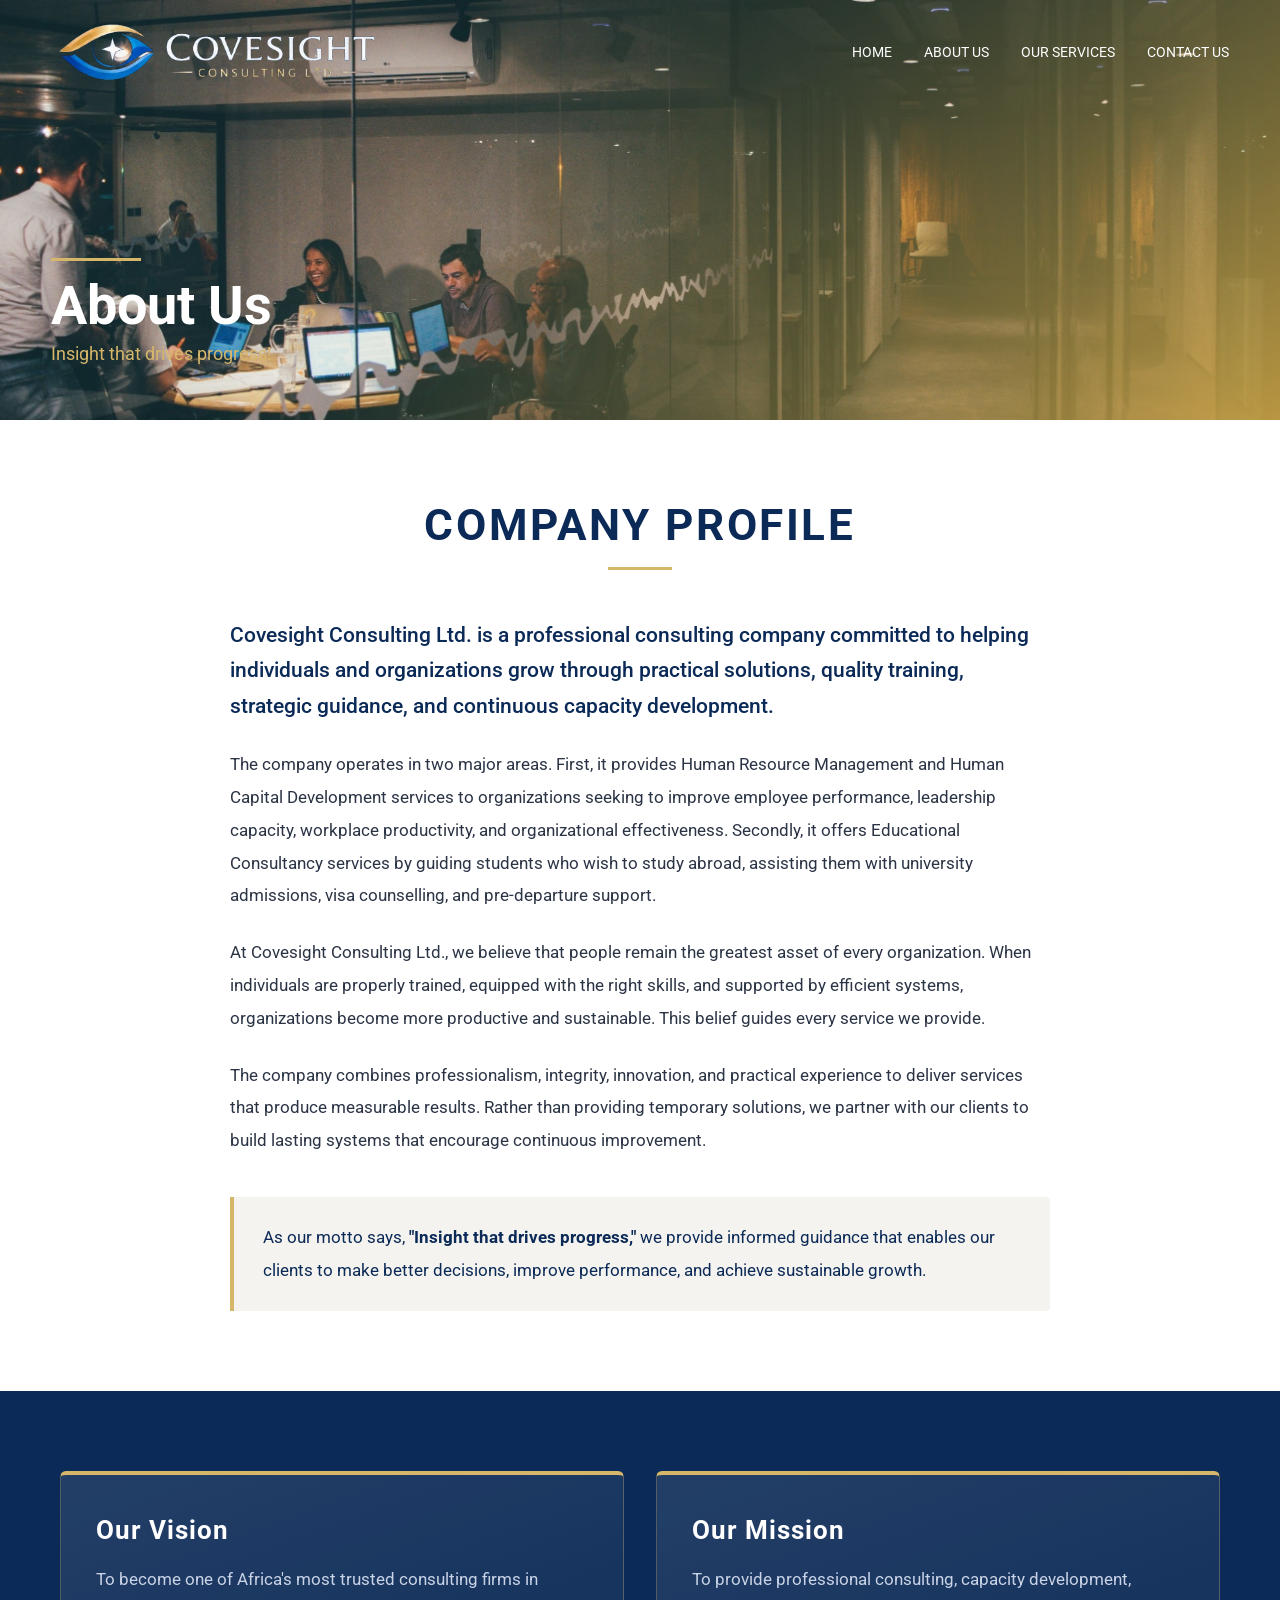
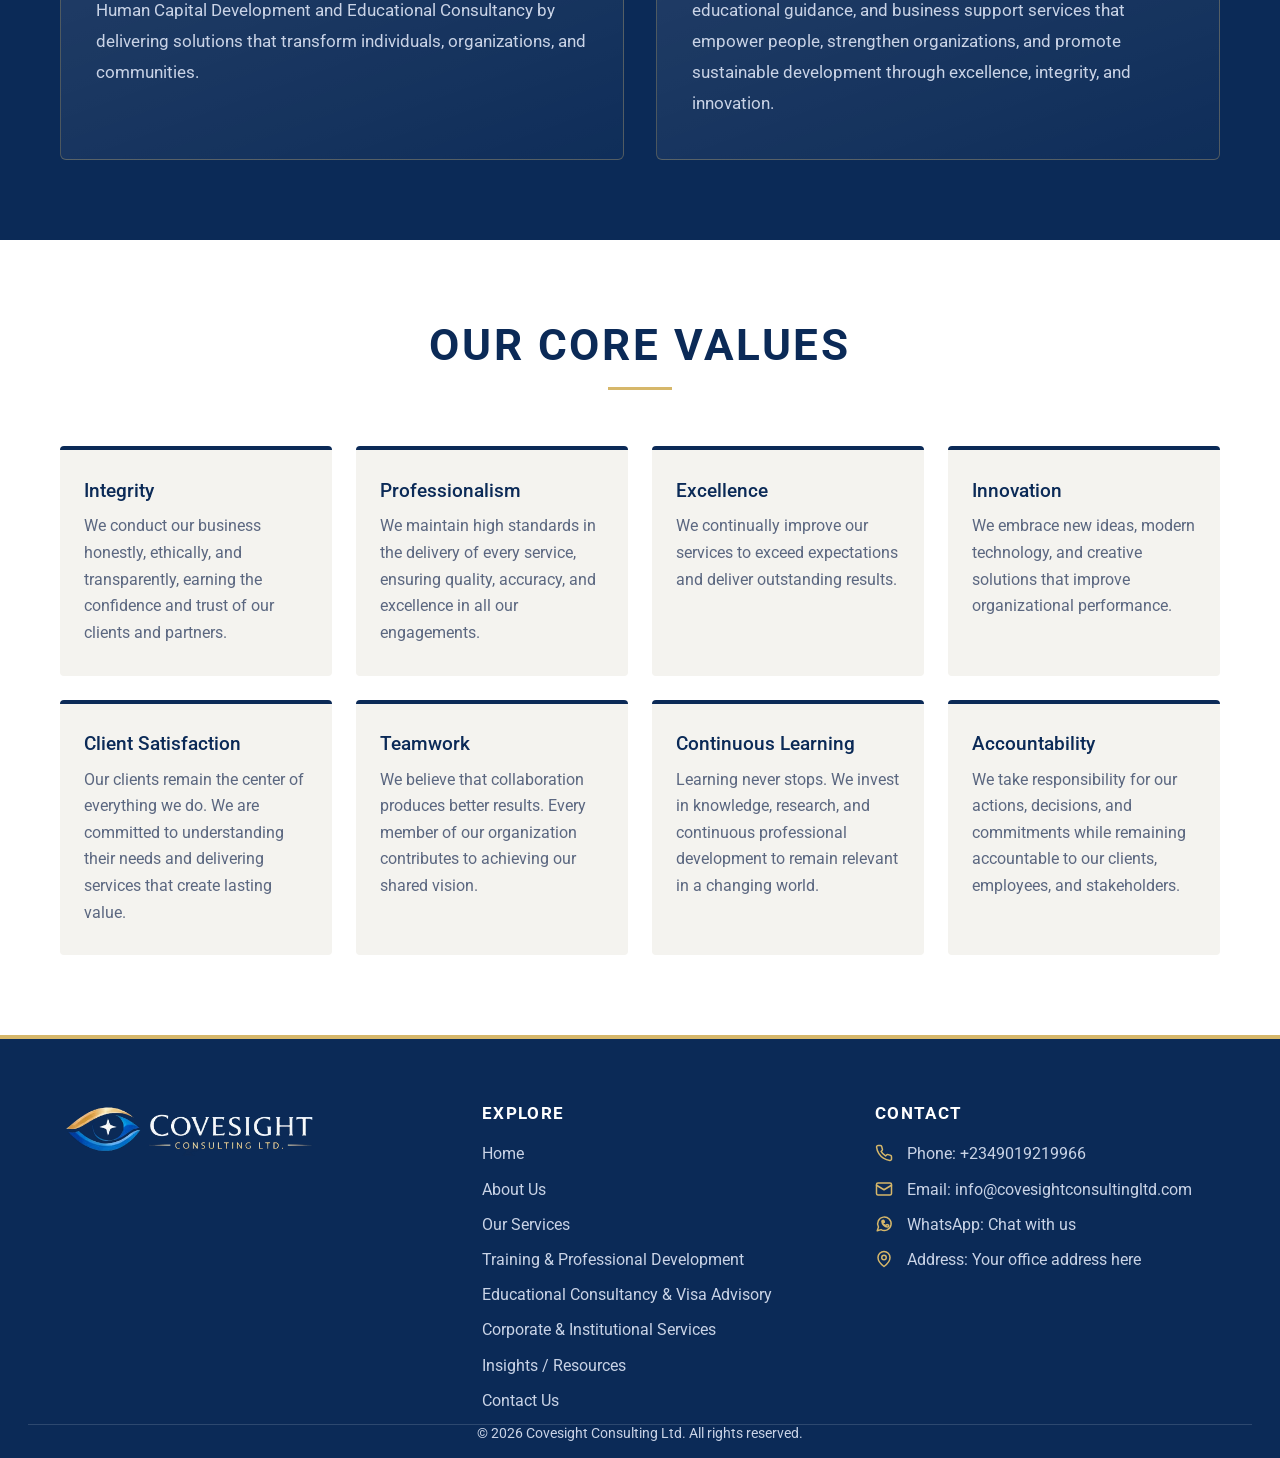
==== about.html @ 00784e33 "Initial commit" ====
<!DOCTYPE html>
<html lang="en">
<head>
  <meta charset="utf-8">
  <meta name="viewport" content="width=device-width, initial-scale=1">
  <title>About Us | Covesight Consulting Ltd.</title>
  <link rel="preconnect" href="https://fonts.googleapis.com">
  <link href="https://fonts.googleapis.com/css2?family=Roboto:wght@400;500;700&display=swap" rel="stylesheet">
  <link rel="stylesheet" href="css/about.css">
  <link rel="stylesheet" href="./css/styles.css">
</head>
<body>

  <!-- SAME site-bar as the homepage (logo + nav) -->
  <div class="site-bar" id="siteBar">
    <a class="logo" href="index.html"><img src="./IMG/partners-logo/covesight-logo.png" alt="Covesight Consulting Ltd."></a>
    <nav class="top-nav">
      <a href="index.html">Home</a>
      <a href="about.html">About Us</a>
      <a href="services.html">Our Services</a>
      <a href="contact.html">Contact Us</a>
    </nav>
  </div>

  <header class="page-hero">
    <img src="./IMG/about-us/about-us-bg-gold.jpg" alt="">
    <div class="page-hero-text">
      <h1>About Us</h1>
      <p>Insight that drives progress!</p>
    </div>
  </header>

  <section class="about-intro">
    <div class="wrap">
      <h2>COMPANY PROFILE</h2>
      <p>Covesight Consulting Ltd. is a professional consulting company committed to helping individuals and organizations grow through practical solutions, quality training, strategic guidance, and continuous capacity development.</p>
      <p>The company operates in two major areas. First, it provides Human Resource Management and Human Capital Development services to organizations seeking to improve employee performance, leadership capacity, workplace productivity, and organizational effectiveness. Secondly, it offers Educational Consultancy services by guiding students who wish to study abroad, assisting them with university admissions, visa counselling, and pre-departure support.</p>
      <p>At Covesight Consulting Ltd., we believe that people remain the greatest asset of every organization. When individuals are properly trained, equipped with the right skills, and supported by efficient systems, organizations become more productive and sustainable. This belief guides every service we provide.</p>
      <p>The company combines professionalism, integrity, innovation, and practical experience to deliver services that produce measurable results. Rather than providing temporary solutions, we partner with our clients to build lasting systems that encourage continuous improvement.</p>
      <p>As our motto says, <strong>"Insight that drives progress,"</strong> we provide informed guidance that enables our clients to make better decisions, improve performance, and achieve sustainable growth.</p>
    </div>
  </section>

  <section class="vision-mission">
    <div class="wrap vm-grid">
      <article class="vm-card">
        <h2>Our Vision</h2>
        <p>To become one of Africa's most trusted consulting firms in Human Capital Development and Educational Consultancy by delivering solutions that transform individuals, organizations, and communities.</p>
      </article>
      <article class="vm-card">
        <h2>Our Mission</h2>
        <p>To provide professional consulting, capacity development, educational guidance, and business support services that empower people, strengthen organizations, and promote sustainable development through excellence, integrity, and innovation.</p>
      </article>
    </div>
  </section>

  <section class="core-values">
    <div class="wrap">
      <h2>OUR CORE VALUES</h2>
      <div class="values-grid">
        <article><h3>Integrity</h3><p>We conduct our business honestly, ethically, and transparently, earning the confidence and trust of our clients and partners.</p></article>
        <article><h3>Professionalism</h3><p>We maintain high standards in the delivery of every service, ensuring quality, accuracy, and excellence in all our engagements.</p></article>
        <article><h3>Excellence</h3><p>We continually improve our services to exceed expectations and deliver outstanding results.</p></article>
        <article><h3>Innovation</h3><p>We embrace new ideas, modern technology, and creative solutions that improve organizational performance.</p></article>
        <article><h3>Client Satisfaction</h3><p>Our clients remain the center of everything we do. We are committed to understanding their needs and delivering services that create lasting value.</p></article>
        <article><h3>Teamwork</h3><p>We believe that collaboration produces better results. Every member of our organization contributes to achieving our shared vision.</p></article>
        <article><h3>Continuous Learning</h3><p>Learning never stops. We invest in knowledge, research, and continuous professional development to remain relevant in a changing world.</p></article>
        <article><h3>Accountability</h3><p>We take responsibility for our actions, decisions, and commitments while remaining accountable to our clients, employees, and stakeholders.</p></article>
      </div>
    </div>
  </section>

  <footer class="footer">
  <div class="wrap footer-grid">

    <div class="footer-brand">
      <img src="./IMG/partners-logo/covesight-logo.png" alt="Covesight Consulting Ltd." width="260" height="53">
    </div>

    <nav class="footer-links" aria-label="Footer">
      <h4>Explore</h4>
      <ul>
        <li><a href="index.html">Home</a></li>
        <li><a href="about.html">About Us</a></li>
        <li><a href="services.html">Our Services</a></li>
        <li><a href="professional-training.html">Training &amp; Professional Development</a></li>
        <li><a href="educational-consultancy.html">Educational Consultancy &amp; Visa Advisory</a></li>
        <li><a href="human-capital.html">Corporate &amp; Institutional Services</a></li>
        <li><a href="insight.html">Insights / Resources</a></li>
        <li><a href="contact.html">Contact Us</a></li>
      </ul>
    </nav>

    <div class="footer-contact">
      <h4>Contact</h4>
      <ul>
        <li>
          <svg width="18" height="18" viewBox="0 0 24 24" fill="none" stroke="#D6B76A" stroke-width="2" stroke-linecap="round" stroke-linejoin="round" aria-hidden="true" style="vertical-align:-3px;margin-right:.6rem"><path d="M22 16.92v3a2 2 0 0 1-2.18 2 19.79 19.79 0 0 1-8.63-3.07 19.5 19.5 0 0 1-6-6 19.79 19.79 0 0 1-3.07-8.67A2 2 0 0 1 4.11 2h3a2 2 0 0 1 2 1.72c.13.96.36 1.9.7 2.81a2 2 0 0 1-.45 2.11L8.09 9.91a16 16 0 0 0 6 6l1.27-1.27a2 2 0 0 1 2.11-.45c.91.34 1.85.57 2.81.7A2 2 0 0 1 22 16.92z"/></svg>
          Phone: <a href="tel:+2349019219966">+2349019219966</a></li>
        <li>
          <svg width="18" height="18" viewBox="0 0 24 24" fill="none" stroke="#D6B76A" stroke-width="2" stroke-linecap="round" stroke-linejoin="round" aria-hidden="true" style="vertical-align:-3px;margin-right:.6rem"><rect x="2" y="4" width="20" height="16" rx="2"/><path d="m22 7-10 6L2 7"/></svg>
  
          
    Email: <a href="mailto:info@covesightconsultingltd.com">info@covesightconsultingltd.com</a></li>
        <li>
          <svg width="18" height="18" viewBox="0 0 24 24" fill="none" stroke="#D6B76A" stroke-width="2" stroke-linecap="round" stroke-linejoin="round" aria-hidden="true" style="vertical-align:-3px;margin-right:.6rem"><path d="M3 21l1.65-4.9A9 9 0 1 1 8 19.5z"/><path d="M9.2 8.2c.2 2.6 2.4 5 5.2 5.9l1.1-1.1a.8.8 0 0 1 .8-.2l1.5.6c.3.1.5.4.5.8 0 1-.8 1.7-1.8 1.7-3.600 0-7.200-3.500-7.200-7.100 0-1 .7-1.800 1.700-1.800.4 0 .6.2.8.5l.6 1.500a.8.8 0 0 1-.2.8z"/></svg>
          WhatsApp: <a href="https://wa.me/2349019219966" target="_blank" rel="noopener">Chat with us</a></li>
        <li>
          <svg width="18" height="18" viewBox="0 0 24 24" fill="none" stroke="#D6B76A" stroke-width="2" stroke-linecap="round" stroke-linejoin="round" aria-hidden="true" style="vertical-align:-3px;margin-right:.6rem"><path d="M20 10c0 6-8 12-8 12S4 16 4 10a8 8 0 0 1 16 0z"/><circle cx="12" cy="10" r="3"/></svg>

          Address: Your office address here</li>
      </ul>
    </div>

  </div>

  <div class="wrap footer-bottom">
    <p>&copy; 2026 Covesight Consulting Ltd. All rights reserved.</p>
  </div>
</footer>
<script src="./js/script.js"></script>
</body>
</html>
---- css/about.css ----
/* ---------- COMPANY PROFILE ---------- */
.about-intro{
  padding:5rem 2rem;
  background:#fff;
}
.about-intro .wrap{
  max-width:820px;
  margin:0 auto;
}
.about-intro h2{
  text-align:center;
  font-size:clamp(2rem,3.4vw,2.8rem);
  font-weight:700;
  letter-spacing:.06em;
  color:#0B2A57;
  margin:0 0 3rem;
}
.about-intro h2::after{
  content:"";
  display:block;
  width:64px;
  height:3px;
  background:#D6B76A;
  margin:1rem auto 0;
}
.about-intro p{
  font-size:1.08rem;
  line-height:1.9;
  color:#2B3445;
  margin:0 0 1.5rem;
}
.about-intro p:first-of-type{
  font-size:1.3rem;
  line-height:1.7;
  font-weight:500;
  color:#0B2A57;
}
.about-intro p:last-of-type{
  margin:2.5rem 0 0;
  padding:1.5rem 1.8rem;
  background:#F4F3EF;
  border-left:4px solid #D6B76A;
  border-radius:0 4px 4px 0;
  color:#0B2A57;
}

/* ---------- VISION & MISSION ---------- */
.vision-mission{
  padding:5rem 2rem;
  background:#0B2A57;
}
.vm-grid{
  max-width:1160px;
  margin:0 auto;
  display:grid;
  grid-template-columns:1fr 1fr;
  gap:2rem;
}
.vm-card{
  padding:2.5rem 2.2rem;
  background:linear-gradient(160deg,rgba(255,255,255,.1),rgba(255,255,255,.02));
  border:1px solid rgba(214,183,106,.3);
  border-top:4px solid #D6B76A;
  border-radius:6px;
}
.vm-card h2{
  font-size:1.6rem;
  font-weight:700;
  letter-spacing:.04em;
  color:#fff;
  margin:0 0 1.2rem;
}
.vm-card p{
  font-size:1.08rem;
  line-height:1.8;
  color:#C9D3E6;
  margin:0;
}

/* ---------- CORE VALUES ---------- */
.core-values{
  padding:5rem 2rem;
  background:#fff;
}
.core-values .wrap{
  max-width:1160px;
  margin:0 auto;
}
.core-values h2{
  text-align:center;
  font-size:clamp(2rem,3.4vw,2.8rem);
  font-weight:700;
  letter-spacing:.06em;
  color:#0B2A57;
  margin:0 0 3.5rem;
}
.core-values h2::after{
  content:"";
  display:block;
  width:64px;
  height:3px;
  background:#D6B76A;
  margin:1rem auto 0;
}
.values-grid{
  display:grid;
  grid-template-columns:repeat(4,1fr);
  gap:1.5rem;
}
.values-grid article{
  padding:1.8rem 1.5rem;
  background:#F4F3EF;
  border-top:4px solid #0B2A57;
  border-radius:4px;
  transition:transform .25s, box-shadow .25s, border-color .25s;
}
.values-grid article:hover{
  transform:translateY(-4px);
  border-top-color:#D6B76A;
  box-shadow:0 12px 28px rgba(11,42,87,.15);
}
.values-grid h3{
  font-size:1.2rem;
  font-weight:500;
  color:#0B2A57;
  margin:0 0 .7rem;
}
.values-grid p{
  font-size:.98rem;
  line-height:1.7;
  color:#5B6780;
  margin:0;
}

@media(max-width:1000px){.values-grid{grid-template-columns:repeat(2,1fr)}}
@media(max-width:560px){.values-grid{grid-template-columns:1fr}}
---- css/styles.css ----
body{
  background-color: #EDECE7;
  margin:0;
  font-family:Roboto,"Segoe UI",Arial,sans-serif
  
}

/* page hero */
.page-hero{
  position:relative;
  display:flex;
  align-items:flex-end;
  min-height:420px;
  overflow:hidden;
  background:#0B2A57;
}
.page-hero > img{
  position:absolute;
  inset:0;
  width:100%;
  height:100%;
  object-fit:cover;
  z-index:0;
}
.page-hero-text{
  position:relative;
  z-index:1;
  padding:0 3.2rem 3.5rem;
  color:#fff;
}
.page-hero-text h1{
  position:relative;
  padding-top:1rem;
  font-size:clamp(2rem,4.6vw,3.4rem);
  color:#fff;
  margin:0 0 .4rem;
}
.page-hero-text h1::before{
  content:"";
  position:absolute;
  top:0;left:0;
  width:90px;
  height:3px;
  background:#D6B76A;
}
.page-hero-text p{
  margin:0;
  font-size:1.15rem;
  color:#D6B76A;
}

@media(max-width:700px){
  .page-hero{min-height:340px}
  .page-hero-text{padding:0 1.25rem 2.5rem}
}


.bg-img{
  position:relative;
  aspect-ratio:1351 / 700;
  display:flex;
  align-items:center;
  overflow:hidden;
}
.bg-img > img{
  position:absolute;
  inset:0;
  width:100%;
  height:100%;
  object-fit:cover;
}
.bg-img > img{
  object-position:top;
}

.h1{
  font-family:"Lato",sans-serif;
  font-weight:700;
  position:relative;
  z-index:1;
  margin-left:auto;
  margin-right:-14%;
  margin-top:15%;
  max-width:640px;
  padding:1rem 1.1rem 0;
  color:#fff;
  animation:slideIn 1s ease-out 1s both;
}
.h1::before{
  content:"";
  position:absolute;
  top:0;
  left:1.1rem;
  width:30%;
  height:4px;
  background:#D6B76A;
  transform-origin:left;
  animation:lineLoad 1s ease-out 1s both;
}
@keyframes lineLoad{
  from{transform:scaleX(0)}
  to{transform:scaleX(1)}
}

@keyframes slideIn{
  from{opacity:0;transform:translateX(80px)}
  to{opacity:1;transform:translateX(0)}
}

.site-bar{
  position:fixed;
  top:0;left:0;right:0;
  z-index:100;
  display:flex;
  align-items:center;
  justify-content:space-between;
  padding:1.2rem 3.2rem;
  border-bottom:1px solid transparent;
  transition:padding .3s, background .3s, border-color .3s, box-shadow .3s;
}
.logo{display:block}
.logo img{
  display:block;
  width:clamp(170px,26vw,360px);
  height:auto;
  transition:width .3s;
}
.top-nav{
  display:flex;
  align-items:center;
  gap:2rem;
  margin:0;
  padding:0;
}
.top-nav a{
  color:#fff;
  text-decoration:none;
  font-weight:400;
  font-size:.9rem;
  text-transform:uppercase;
}
.top-nav a:hover{color:#D6B76A}

/* frosted glass after scrolling */
.site-bar.scrolled{
  padding:.6rem 3.2rem;
  background:rgba(11,42,87,.4);
  -webkit-backdrop-filter:blur(14px) saturate(160%);
  backdrop-filter:blur(14px) saturate(160%);
  border-bottom-color:rgba(255,255,255,.2);
  box-shadow:0 8px 30px rgba(0,0,0,.18);
}
.site-bar.scrolled .logo img{width:clamp(130px,16vw,210px)}

@media(max-width:700px){
  .site-bar,.site-bar.scrolled{padding-left:1.25rem;padding-right:1.25rem;flex-wrap:wrap;gap:.5rem}
  .top-nav{gap:1rem;flex-wrap:wrap}
  .top-nav a{font-size:.8rem}
}
.top-nav{
  display:flex;
  align-items:center;
  gap:2rem;
  margin:0;
  padding:0;
  background:none;
  border:none;
}
.top-nav a{
  color:#fff;
  text-decoration:none;
  font-weight:400;
  font-size:.90rem;
}
.top-nav a:hover{color:#D6B76A}

.who-we-are{
  padding:5rem 0;
  text-align:center;
}
.who-we-are .wrap{
  max-width:820px;
  margin:0 auto;
  padding:0 1.25rem;
}
.who-we-are h2{
  font-size:clamp(2rem,3.4vw,2.8rem);
  font-weight:700;
  letter-spacing:.06em;
  color:#0B2A57;
  margin:0 0 1.5rem;
}
.who-we-are h2::after{
  content:"";
  display:block;
  width:64px;
  height:3px;
  background:#D6B76A;
  margin:1rem auto 0;
}
.who-we-are p{
  font-size:1.1rem;
  line-height:1.8;
  color:#171717;
  margin:0 0 2rem;
}
.who-we-are .btn{
  display:inline-block;
  padding:.9rem 1.8rem;
  background:#0B2A57;
  color:#D6B76A;
  text-decoration:none;
  font-weight:500;
  border-radius:4px;
}
.who-we-are .btn:hover{
  background:#D6B76A;
  color: #0B2A57;
}

/* core service sec */

.core-services .wrap{
  max-width:1160px;
  margin:0 auto;
}
.core-services h2{
  text-align:center;
  font-size:clamp(2rem,3.4vw,2.8rem);
  font-weight:700;
  letter-spacing:.06em;
  color:#0B2A57;
  margin:0 0 3rem;
}
.core-services h2::after{
  content:"";
  display:block;
  width:64px;
  height:3px;
  background:#D6B76A;
  margin:1rem auto 0;
}
.services-grid{
  display:grid;
  grid-template-columns:repeat(3,1fr);
  gap:1.5rem;
}

.service-card{
  display:flex;
  flex-direction:column;
  background:#fff;
  border-radius:4px;
  overflow:hidden;
  padding:0 0 1.6rem;
  transition:transform .25s, box-shadow .25s;
}
.service-card:hover{
  transform:translateY(-4px);
  box-shadow:0 12px 28px rgba(11,42,87,.15);
}
.service-card img{
  width:100%;
  aspect-ratio:3/2;
  object-fit:cover;
  display:block;
  margin-bottom:1.2rem;
}
.service-card h3{
  font-size:1.5rem;
  font-weight:400;
  line-height:1.25;
  color:#0B2A57;
  margin:0 0 .8rem;
  padding:0 1.5rem;
}
.service-card p{
  flex:1;
  line-height:1.7;
  color:#5B6780;
  margin:0 0 1.2rem;
  padding:0 1.5rem;
}
.service-card a{
  align-self:flex-start;
  margin-left:1.5rem;
  font-size:.9rem;
  font-weight:500;
  letter-spacing:.06em;
  text-transform:uppercase;
  text-decoration:underline;
  text-underline-offset:4px;
  color:#0B2A57;
}
.core-services{padding:5rem 2rem}
.service-card{padding:1.5rem}
.service-card h3,
.service-card p{padding:0}
.service-card a{margin-left:0}
.service-card img{border-radius:4px}
.service-card a:hover{color:#B8923A}

@media(max-width:900px){.services-grid{grid-template-columns:repeat(2,1fr)}}
@media(max-width:600px){.services-grid{grid-template-columns:1fr}}

/* why choose me sec */

.why-choose{
  padding:5rem 2rem;
  position:relative;
  overflow:hidden;
  background:#071B3A;
}
.why-choose .wrap{
  max-width:1160px;
  margin:0 auto;
  position:relative;
  z-index:2;
}
.why-choose h2{
  text-align:center;
  font-size:clamp(2rem,3.4vw,2.8rem);
  font-weight:700;
  letter-spacing:.06em;
  color:#fff;
  margin:0 0 3.5rem;
}
.why-choose .why-bg{
  position:absolute;
  inset:0;
  width:100%;
  height:100%;
  object-fit:cover;
  z-index:0;
}
.why-choose::before{
  content:"";
  position:absolute;
  inset:0;
  background:rgba(7,27,58,.55);
  z-index:1;
}
.why-choose h2::after{
  content:"";
  display:block;
  width:64px;
  height:3px;
  background:#D6B76A;
  margin:1rem auto 0;
}

.why-grid{
  counter-reset:w;
  display:grid;
  grid-template-columns:repeat(3,1fr);
  gap:1.5rem;
}
@media(max-width:900px){.why-grid{grid-template-columns:repeat(2,1fr)}}
@media(max-width:600px){.why-grid{grid-template-columns:1fr}}


.why-item{
  color: #C9D3E6;
  counter-increment:w;
  position:relative;
  overflow:hidden;
  padding:2rem 1.7rem 1.9rem;
  background:linear-gradient(160deg,#12386F,#0B2A57);
  border:1px solid rgba(214,183,106,.22);
  border-radius:6px;
  transition:transform .3s, border-color .3s, box-shadow .3s;
}
/* big faded number */
.why-item::after{
  content:"0" counter(w);
  position:absolute;
  top:.6rem;
  right:1.3rem;
  font-size:3.4rem;
  font-weight:700;
  line-height:1;
  color:rgba(214,183,106,.14);
}
/* gold top bar that grows on hover */
.why-item::before{
  content:"";
  position:absolute;
  top:0;left:0;
  width:56px;height:3px;
  background:#D6B76A;
  transition:width .4s;
}
.why-item:hover{
  transform:translateY(-6px);
  border-color:rgba(214,183,106,.7);
  box-shadow:0 18px 40px rgba(0,0,0,.35);
}
.why-item:hover::before{width:100%}

.why-icon{
  width:52px;height:52px;
  padding:13px;
  margin-bottom:1.3rem;
  fill:none;
  stroke:#D6B76A;
  stroke-width:1.6;
  stroke-linecap:round;
  stroke-linejoin:round;
  border:1px solid rgba(214,183,106,.5);
  border-radius:8px;
  background:rgba(214,183,106,.08);
  transition:background .3s, stroke .3s;
}
.why-item:hover .why-icon{background:#D6B76A;stroke:#0B2A57}

.why-item h3{
  font-size:1.3rem;
  font-weight:500;
  color:#fff;
  margin:0 0 .7rem;
}
.why-item p{
  line-height:1.7;
  color:#D6B76A;
  margin:0;
}

/* corperate */

.corporate{
  padding:5rem 2rem;
  background-color: #fff;
  
}
.corporate .wrap{
  max-width:1160px;
  margin:0 auto;
  display:grid;
  grid-template-columns:1fr 1fr;
  gap:1.5rem 4rem;
  align-items:center;
}
.corporate h2{
  grid-column:1;
  font-size:clamp(1.6rem,2.8vw,2.3rem);
  font-weight:700;
  line-height:1.3;
  letter-spacing:.02em;
  color:#0B2A57;
  margin:0;
}
.corporate h2::before{
  content:"";
  display:block;
  width:64px;
  height:3px;
  background:#D6B76A;
  margin-bottom:1.2rem;
}

.corporate-list{
  grid-column:2;
  grid-row:1 / span 2;
  list-style:none;
  margin:0;
  padding:0;
}
.corporate-list li{
  position:relative;
  padding:1rem 0 1rem 2.2rem;
  border-bottom:1px solid #DDE2EC;
  font-size:1.05rem;
  color:#171717;
}
.corporate-list li:first-child{border-top:1px solid #DDE2EC}
.corporate-list li::before{
  content:"";
  position:absolute;
  left:.2rem;
  top:1.35rem;
  width:.9rem;
  height:.45rem;
  border-left:2px solid #D6B76A;
  border-bottom:2px solid #D6B76A;
  transform:rotate(-45deg);
}

.corporate .btn{
  grid-column:1;
  justify-self:start;
  display:inline-block;
  padding:.9rem 1.8rem;
  background:#0B2A57;
  color:#fff;
  text-decoration:none;
  font-weight:500;
  border-radius:4px;
  transition:background .3s, color .3s;
}
.corporate .btn:hover{
  background:#D6B76A;
  color:#0B2A57;
}

@media(max-width:900px){
  .corporate .wrap{grid-template-columns:1fr}
  .corporate h2,.corporate-list,.corporate .btn{grid-column:1;grid-row:auto}
}

/* training */
.training{
  padding:5rem 2rem;
  background:#fff;
}
.training .wrap{
  max-width:1160px;
  margin:0 auto;
}
.training h2{
  text-align:center;
  font-size:clamp(2rem,3.4vw,2.8rem);
  font-weight:700;
  letter-spacing:.06em;
  color:#0B2A57;
  margin:0 0 3.5rem;
}
.training h2::after{
  content:"";
  display:block;
  width:64px;
  height:3px;
  background:#D6B76A;
  margin:1rem auto 0;
}

.training-layout{
  display:grid;
  grid-template-columns:1fr 1fr;
  gap:4rem;
  align-items:center;
}

.training-list{
  list-style:none;
  counter-reset:t;
  margin:0 0 2.2rem;
  padding:0;
  display:grid;
  gap:.7rem;
}
.training-list li{
  counter-increment:t;
  display:flex;
  align-items:center;
  gap:1rem;
  padding:.95rem 1.3rem;
  background:#F4F3EF;
  border:none;
  border-left:4px solid #0B2A57;
  border-radius:4px;
  font-size:1.05rem;
  color:#171717;
  transition:background .3s, color .3s, transform .3s, border-color .3s;
}
.training-list li::before{
  content:counter(t,decimal-leading-zero);
  position:static;
  width:auto;
  height:auto;
  min-width:2rem;
  border:0;
  transform:none;
  font-weight:700;
  color:#B8923A;
  transition:color .3s;
}
.training-list li:hover{
  background:#0B2A57;
  color:#fff;
  border-left-color:#D6B76A;
  transform:translateX(8px);
}
.training-list li:hover::before{color:#D6B76A}
.training .btn{
  display:inline-block;
  padding:.9rem 1.8rem;
  background:#0B2A57;
  color:#fff;
  text-decoration:none;
  font-weight:500;
  border-radius:4px;
  transition:background .3s, color .3s;
}
.training .btn:hover{
  background:#D6B76A;
  color:#0B2A57;
}

.training-card{
  margin:0;
  border-radius:6px;
  overflow:hidden;
  border-bottom:6px solid #D6B76A;
  box-shadow:0 18px 40px rgba(11,42,87,.2);
}
.training-card img{
  display:block;
  width:100%;
  height:100%;
  min-height:420px;
  object-fit:cover;
}

@media(max-width:900px){
  .training-layout{grid-template-columns:1fr;gap:2.5rem}
  .training-card img{min-height:0;aspect-ratio:16/10}
}

.edu-visa{
  padding:5rem 2rem;
  background:#fff;
}
.edu-visa .wrap{
  max-width:1160px;
  margin:0 auto;
  text-align:center;
}
.edu-visa h2{
  font-size:clamp(2rem,3.4vw,2.8rem);
  font-weight:700;
  letter-spacing:.06em;
  color:#0B2A57;
  margin:0 0 3rem;
}
.edu-visa h2::after{
  content:"";
  display:block;
  width:64px;
  height:3px;
  background:#D6B76A;
  margin:1rem auto 0;
}

/* services: two-column checklist */
.edu-list{
  list-style:none;
  margin:0 auto 4rem;
  padding:0;
  max-width:900px;
  display:grid;
  grid-template-columns:1fr 1fr;
  gap:0 3rem;
  text-align:left;
}
.edu-list li{
  position:relative;
  padding:1rem 0 1rem 2.2rem;
  border-bottom:1px solid #DDE2EC;
  font-size:1.1rem;
  color:#171717;
}
.edu-list li::before{
  content:"";
  position:absolute;
  left:.2rem;
  top:1.35rem;
  width:.9rem;
  height:.45rem;
  border-left:2px solid #D6B76A;
  border-bottom:2px solid #D6B76A;
  transform:rotate(-45deg);
}

/* process: numbered steps in a row */
.edu-process-title{
  font-size:1.5rem;
  font-weight:500;
  color:#0B2A57;
  margin:0 0 2.5rem;
}
.edu-steps{
  counter-reset:step;
  list-style:none;
  margin:0 0 3.5rem;
  padding:0;
  display:grid;
  grid-template-columns:repeat(7,1fr);
  gap:.5rem;
}
.edu-steps li{
  counter-increment:step;
  position:relative;
  padding-top:4rem;
  font-size:.95rem;
  font-weight:500;
  line-height:1.4;
  color:#0B2A57;
}
.edu-steps li::before{
  content:counter(step);
  position:absolute;
  top:0;
  left:50%;
  transform:translateX(-50%);
  z-index:1;
  width:46px;
  height:46px;
  display:grid;
  place-items:center;
  background:#0B2A57;
  color:#fff;
  border:2px solid #D6B76A;
  border-radius:50%;
  font-weight:700;
}
/* connecting line between the circles */
.edu-steps li::after{
  content:"";
  position:absolute;
  top:22px;
  left:50%;
  width:100%;
  height:2px;
  background:#D6B76A;
}
.edu-steps li:last-child::after{display:none}

.edu-visa .btn{
  display:inline-block;
  padding:.9rem 1.8rem;
  background:#0B2A57;
  color:#fff;
  text-decoration:none;
  font-weight:500;
  border-radius:4px;
  transition:background .3s, color .3s;
}
.edu-visa .btn:hover{
  background:#D6B76A;
  color:#0B2A57;
}

@media(max-width:900px){
  .edu-list{grid-template-columns:1fr}
  .edu-steps{grid-template-columns:1fr;max-width:340px;margin-left:auto;margin-right:auto;text-align:left}
  .edu-steps li{padding:.6rem 0 1.6rem 4rem}
  .edu-steps li::before{left:0;transform:none}
  .edu-steps li::after{top:46px;left:22px;width:2px;height:100%}
}

/* Consultation Call to Action */

.cta{
  position:relative;
  overflow:hidden;
  text-align:center;
  padding:5rem 2rem;
}
.cta .cta-bg{
  position:absolute;
  inset:0;
  width:100%;
  height:100%;
  object-fit:cover;
  z-index:0;
}
.cta::before{
  content:"";
  position:absolute;
  inset:0;
  background:rgba(10,37,82,.6);
  z-index:1;
}
.cta .wrap{
  position:relative;
  z-index:2;
  max-width:820px;margin:0 auto;
}
.cta h2{
  font-size:clamp(2rem,3.6vw,3rem);
  font-weight:700;
  letter-spacing:.02em;
  color:#fff;
  margin:0 0 1.2rem;
}
.cta h2::after{
  content:"";
  display:block;
  width:64px;
  height:3px;
  background:#D6B76A;
  margin:1.2rem auto 0;
}
.cta p{
  font-size:1.15rem;
  line-height:1.7;
  color:#C9D3E6;
  margin:0 0 2.2rem;
}

.cta-actions{
  display:flex;
  flex-wrap:wrap;
  justify-content:center;
  gap:1rem;
}
.cta .btn{
  display:inline-block;
  padding:.95rem 2rem;
  font-weight:500;
  text-decoration:none;
  border:2px solid transparent;
  border-radius:4px;
  transition:background .3s, color .3s, border-color .3s;
}
.cta .btn-gold{
  background:#D6B76A;
  border-color:#D6B76A;
  color:#0B2A57;
}
.cta .btn-gold:hover{
  background:#fff;
  border-color:#fff;
}
.cta .btn-light{
  background:transparent;
  border-color:#fff;
  color:#fff;
}
.cta .btn-light:hover{
  background:#fff;
  color:#0B2A57;
}

@media(max-width:600px){
  .cta-actions{flex-direction:column}
}

/* partners */

.partners{
  padding:5rem 2rem;
  background:#F4F3EF;
  text-align:center;
}
.partners .wrap{
  max-width:1160px;
  margin:0 auto;
}
.partners h2{
  font-size:clamp(2rem,3.4vw,2.8rem);
  font-weight:700;
  letter-spacing:.06em;
  color:#0B2A57;
  margin:0 0 3rem;
}
.partners h2::after{
  content:"";
  display:block;
  width:64px;
  height:3px;
  background:#D6B76A;
  margin:1rem auto 0;
}

.partners-text{
  max-width:780px;
  margin:0 auto 3.5rem;
}
.partners-text p{
  font-size:1.1rem;
  line-height:1.8;
  color:#171717;
  margin:0 0 1.2rem;
}

.partners-logos{
  list-style:none;
  margin:0 0 3rem;
  padding:0;
  display:grid;
  grid-template-columns:repeat(4,1fr);
  gap:1.5rem;
}
.partners-logos li{
  display:flex;
  align-items:center;
  justify-content:center;
  height:140px;
  padding:1.5rem;
  background:#fff;
  border-bottom:3px solid transparent;
  border-radius:4px;
  transition:transform .25s, box-shadow .25s, border-color .25s;
}
.partners-logos li:hover{
  transform:translateY(-4px);
  border-bottom-color:#D6B76A;
  box-shadow:0 12px 28px rgba(11,42,87,.15);
}
.partners-logos img{
  max-width:100%;
  max-height:100%;
  object-fit:contain;
}

.partners .btn{
  display:inline-block;
  padding:.9rem 1.8rem;
  background:#0B2A57;
  color:#fff;
  text-decoration:none;
  font-weight:500;
  border-radius:4px;
  transition:background .3s, color .3s;
}
.partners .btn:hover{
  background:#D6B76A;
  color:#0B2A57;
}

@media(max-width:900px){.partners-logos{grid-template-columns:repeat(2,1fr)}}
@media(max-width:480px){.partners-logos{grid-template-columns:1fr}}

/* footer */
.footer{
  background:#0B2A57;
  color:#C9D3E6;
  border-top:4px solid #D6B76A;
}
.footer .wrap{
  max-width:1160px;
  margin:0 auto;
  padding:0 2rem;
}
.footer-grid{
  display:grid;
  grid-template-columns:1.3fr 1.2fr 1.2fr;
  gap:3rem;
  padding-top:4rem;
  padding-bottom:3rem;
}

.footer-brand h3{
  font-size:1.5rem;
  font-weight:700;
  color:#fff;
  margin:0 0 .8rem;
}
.footer-brand h3::after{
  content:"";
  display:block;
  width:48px;
  height:3px;
  background:#D6B76A;
  margin-top:.9rem;
}
.footer-brand p{
  margin:1rem 0 0;
  color:#D6B76A;
  font-weight:500;
}
.footer{padding:4rem 0 1rem}

.footer h4{
  font-size:1.05rem;
  font-weight:700;
  letter-spacing:.08em;
  text-transform:uppercase;
  color:#fff;
  margin:0 0 1.2rem;
}
.footer ul{
  list-style:none;
  margin:0;
  padding:0;
}
.footer li{
  margin-bottom:.7rem;
  line-height:1.5;
}
.footer a{
  color:#C9D3E6;
  text-decoration:none;
  transition:color .25s;
}
.footer a:hover{color:#D6B76A}

.footer-bottom{
  border-top:1px solid rgba(255,255,255,.14);
  padding-top:1.4rem;
  padding-bottom:1.6rem;
  text-align:center;
  font-size:.9rem;
}
.footer-bottom p{margin:0}

@media(max-width:900px){
  .footer-grid{grid-template-columns:1fr 1fr}
  .footer-brand{grid-column:1 / -1}
}
@media(max-width:600px){
  .footer-grid{grid-template-columns:1fr;gap:2rem}
}

/* =====================================================
   GLOBAL RESPONSIVE RULES
   ===================================================== */

/* images and icons never overflow their box */
img, svg, video{max-width:100%}
img{height:auto}

/* fluid headings on every page */
h1{font-size:clamp(1.7rem,4.2vw,3rem)}
h2{font-size:clamp(1.5rem,3.4vw,2.6rem)}
h3{font-size:clamp(1.1rem,2vw,1.4rem)}

/* long words and emails never push the page sideways */
p, li, a, h1, h2, h3{overflow-wrap:anywhere}

/* ---------- TABLETS ---------- */
@media (max-width:900px){
  section{padding-left:1.5rem;padding-right:1.5rem}
  .btn{padding:.85rem 1.6rem}
}

/* ---------- PHONES ---------- */
@media (max-width:600px){
  body{font-size:.98rem}

  /* tighter vertical spacing */
  section{padding-top:3.5rem;padding-bottom:3.5rem;
          padding-left:1.25rem;padding-right:1.25rem}

  /* buttons easy to tap and full width in button groups */
  .btn{display:block;text-align:center;width:100%}
  .actions,.cta-actions{flex-direction:column;width:100%}

  /* page hero on inner pages */
  .page-hero{min-height:300px}
  .page-hero-text h1{font-size:clamp(1.5rem,7vw,2rem)}
  .page-hero-text p{font-size:1rem}
}

@media (max-width:900px){
  .bg-img{
    aspect-ratio:auto;
    min-height:clamp(480px,75vh,620px);
    align-items:flex-end;
    padding-top:7rem;
  }
  .hero-text,
  .h1{
    width:100%;
    max-width:100%;
    margin:0;
    padding:1rem 1.25rem 2.5rem;
    box-sizing:border-box;
  }
  .h1::before{left:1.25rem}
  .hero-text h1,
  .h1 h1,
  h1.h1{
    font-size:clamp(1.5rem,6.2vw,2.2rem);
    overflow-wrap:break-word;
  }
}
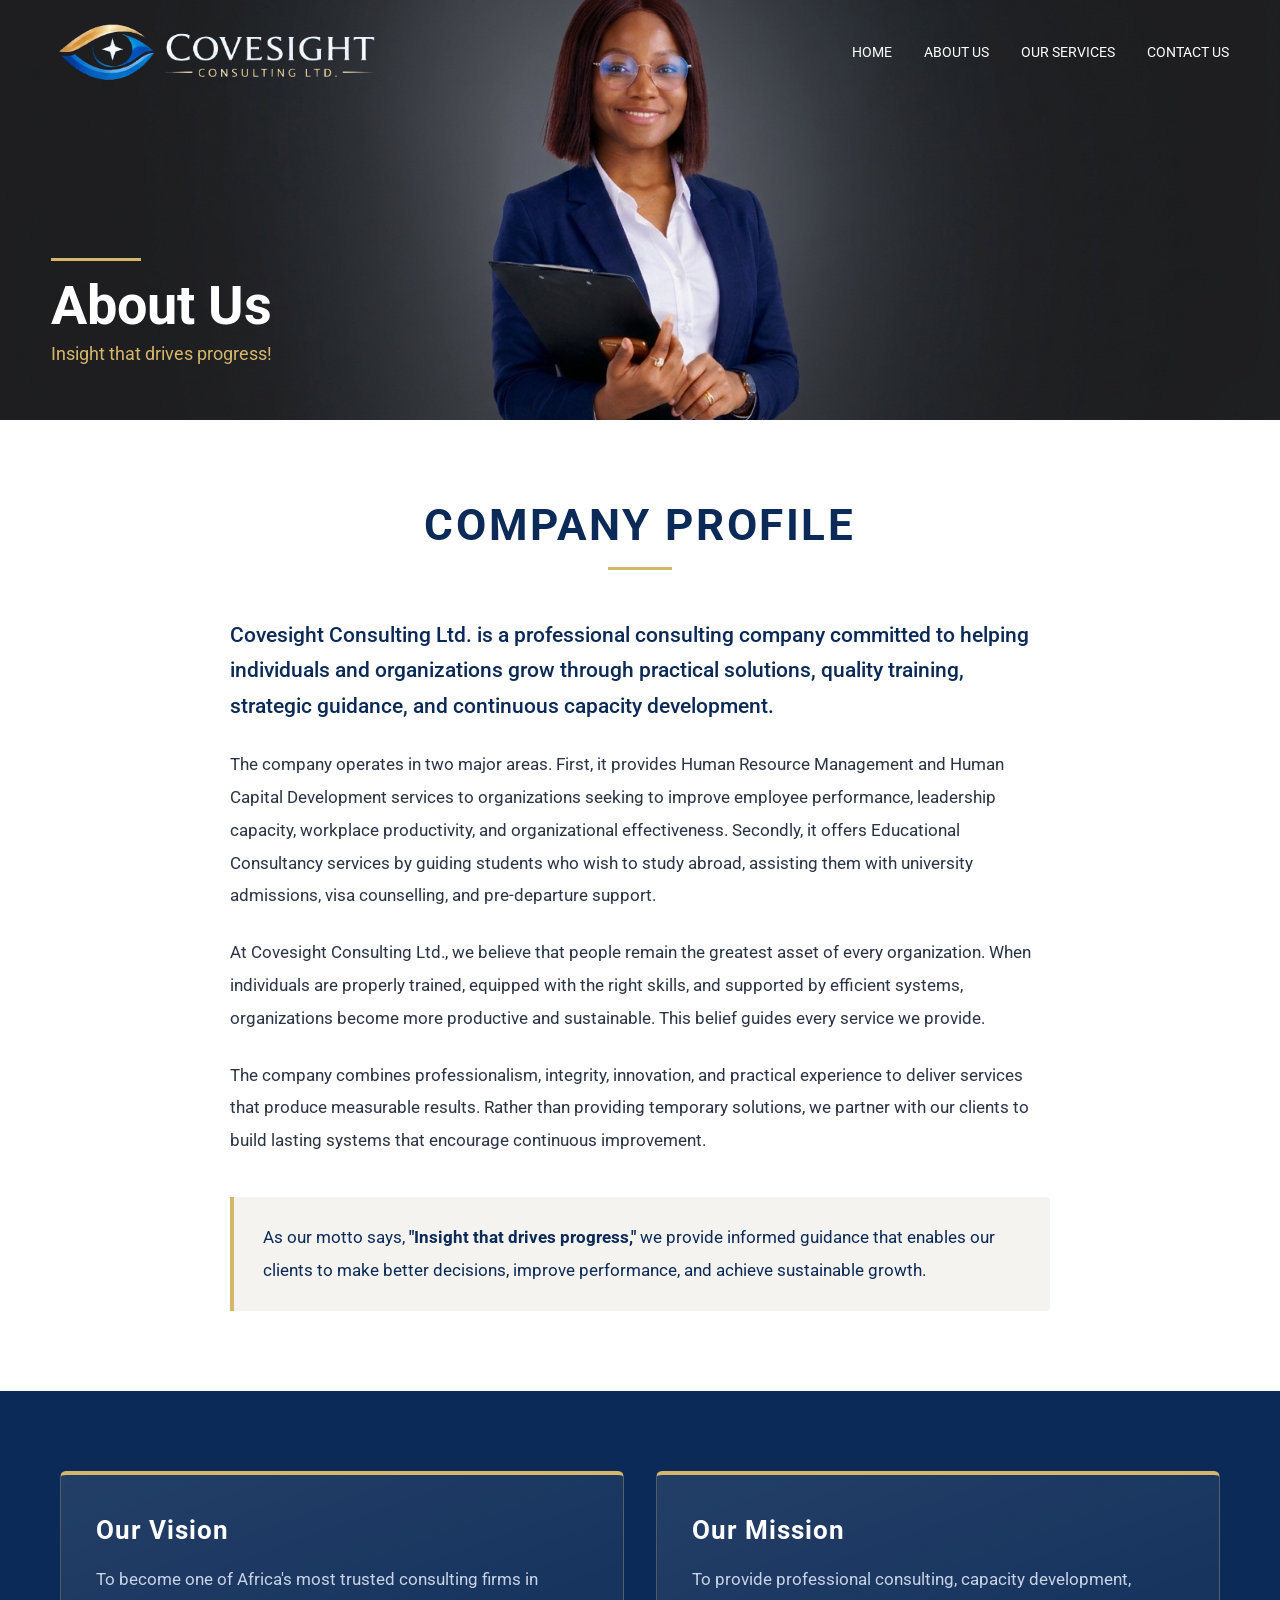
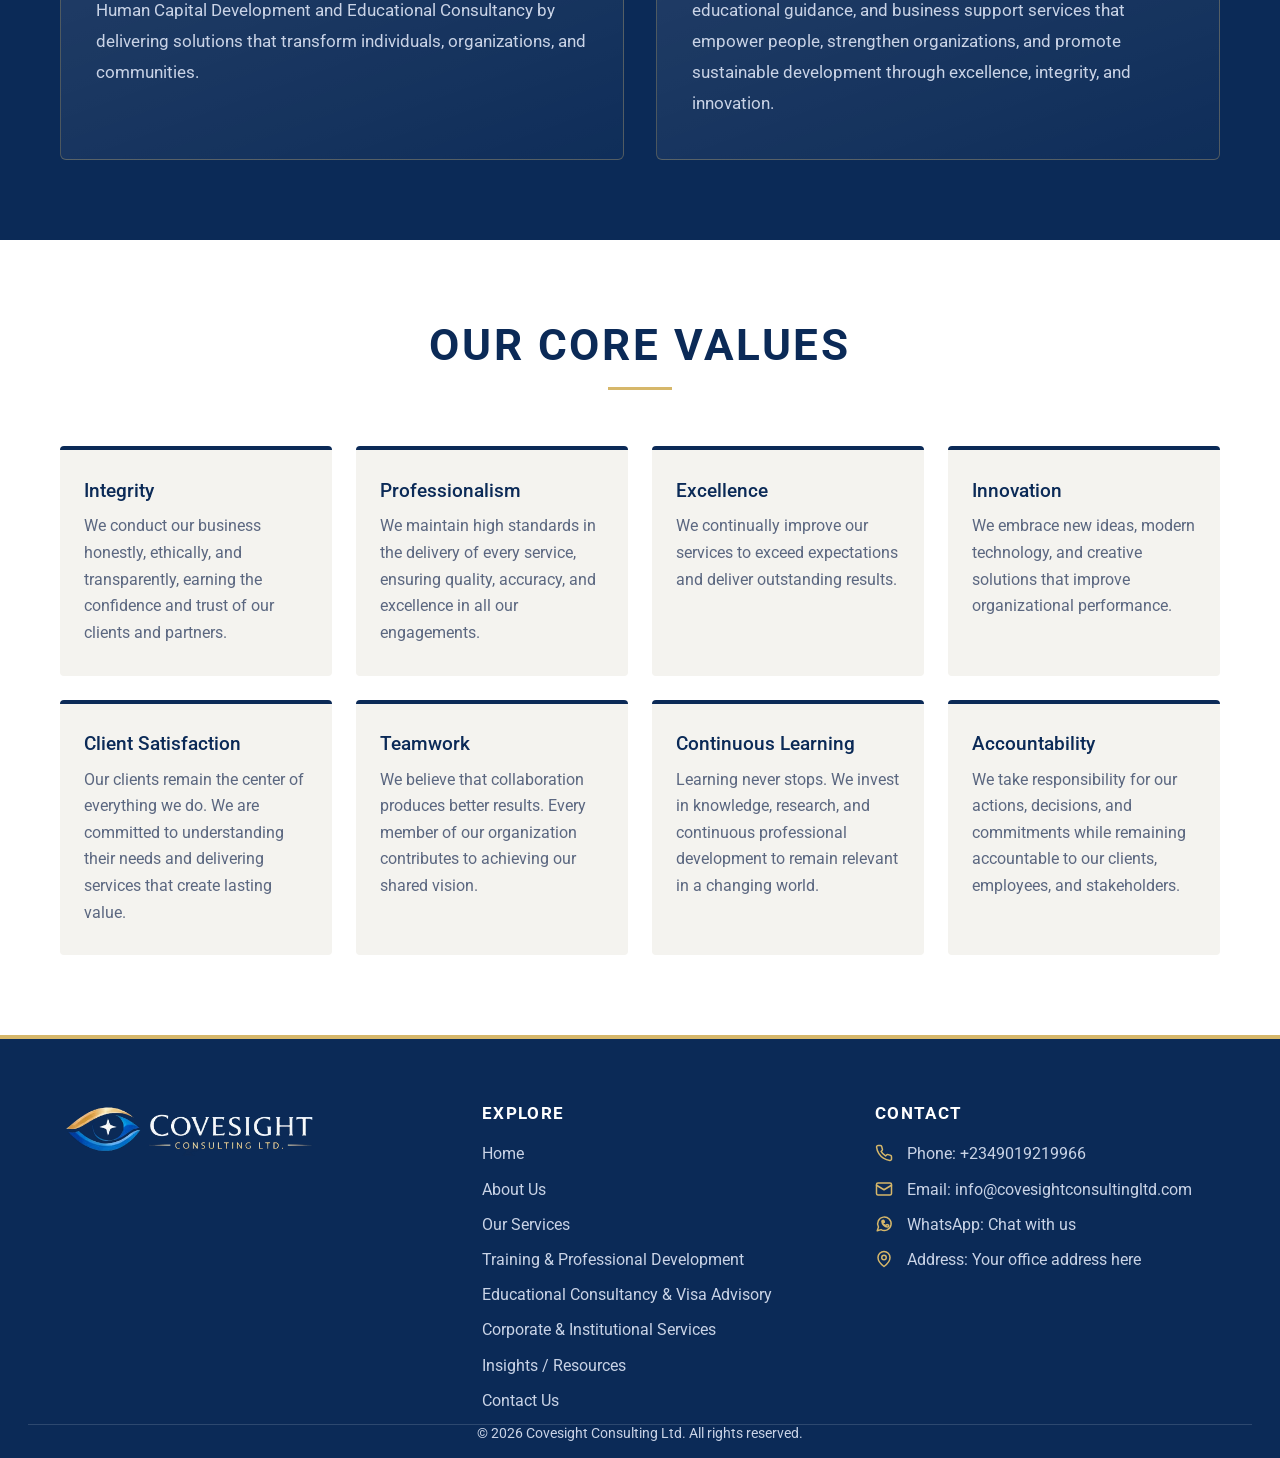
==== commit cc61bf42: "push and commit all my changes" ====
--- a/about.html
+++ b/about.html
@@ -23,7 +23,7 @@
   </div>
 
   <header class="page-hero">
-    <img src="./IMG/about-us/about-us-bg-gold.jpg" alt="">
+    <img src="./IMG/about-us/about-us.jpg" alt="">
     <div class="page-hero-text">
       <h1>About Us</h1>
       <p>Insight that drives progress!</p>
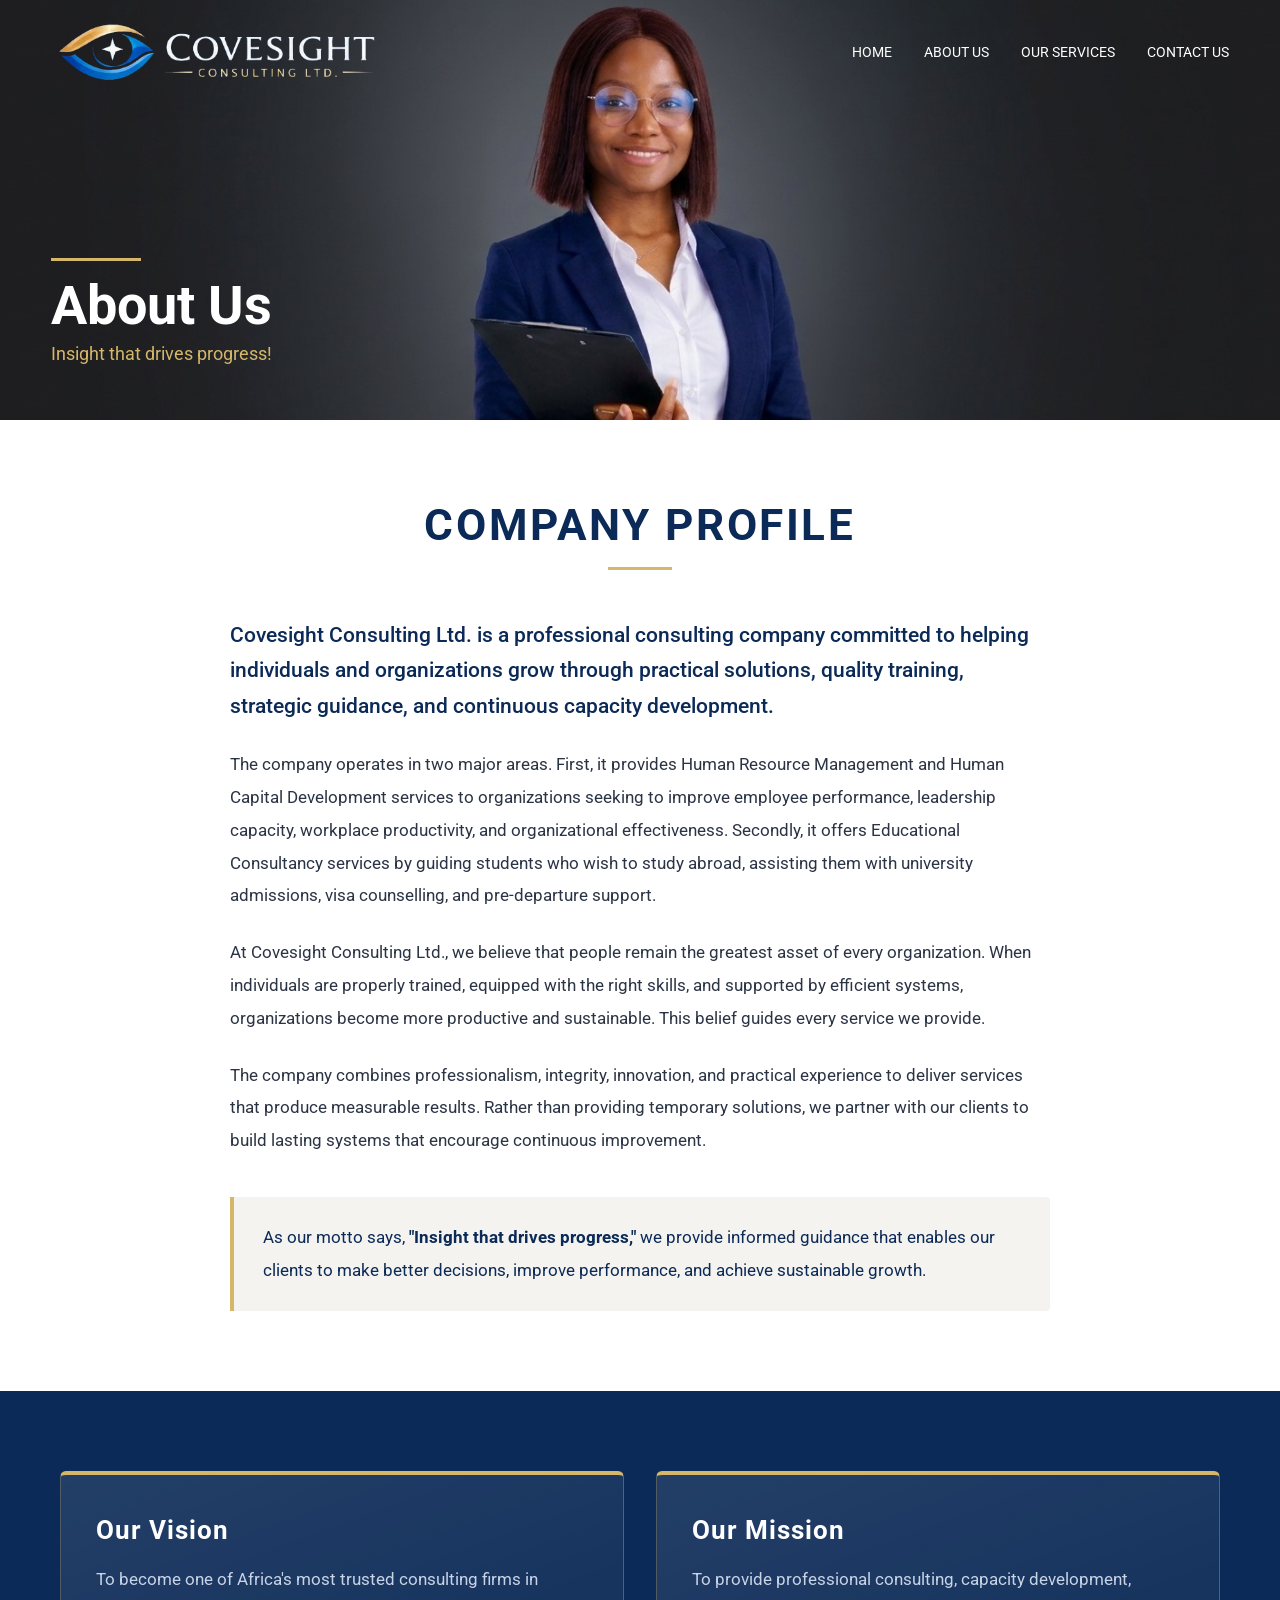
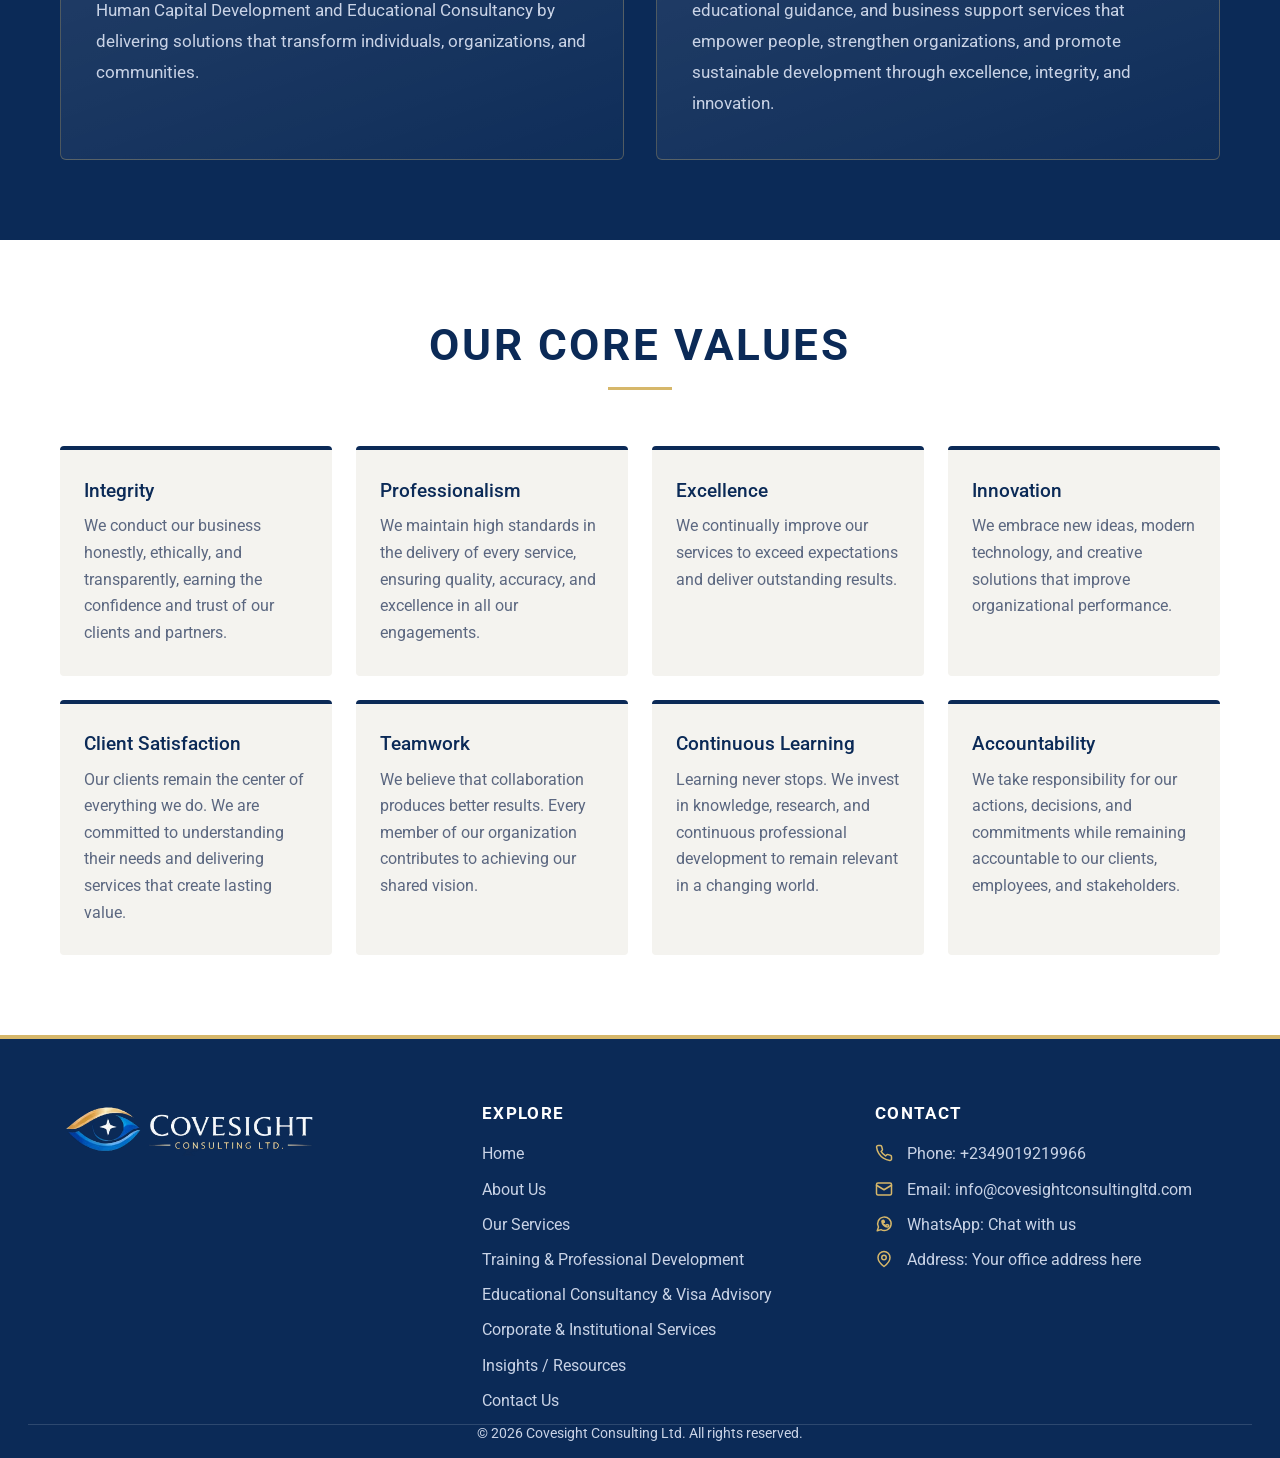
==== commit a48b2f40: "push and commit my chnages" ====
--- a/about.html
+++ b/about.html
@@ -23,7 +23,7 @@
   </div>
 
   <header class="page-hero">
-    <img src="./IMG/about-us/about-us.jpg" alt="">
+    <img src="./IMG/about-us/about 3.jpg" alt="">
     <div class="page-hero-text">
       <h1>About Us</h1>
       <p>Insight that drives progress!</p>
--- a/css/styles.css
+++ b/css/styles.css
@@ -246,14 +246,11 @@
   gap:1.5rem;
 }
 
-.service-card{
-  display:flex;
-  flex-direction:column;
-  background:#fff;
-  border-radius:4px;
-  overflow:hidden;
-  padding:0 0 1.6rem;
-  transition:transform .25s, box-shadow .25s;
+.services-grid{
+  display:grid;
+  grid-template-columns:repeat(4,1fr);
+  gap:1.5rem;
+  align-items:stretch;
 }
 .service-card:hover{
   transform:translateY(-4px);
@@ -300,9 +297,8 @@
 .service-card img{border-radius:4px}
 .service-card a:hover{color:#B8923A}
 
-@media(max-width:900px){.services-grid{grid-template-columns:repeat(2,1fr)}}
+@media(max-width:1100px){.services-grid{grid-template-columns:repeat(2,1fr)}}
 @media(max-width:600px){.services-grid{grid-template-columns:1fr}}
-
 /* why choose me sec */
 
 .why-choose{
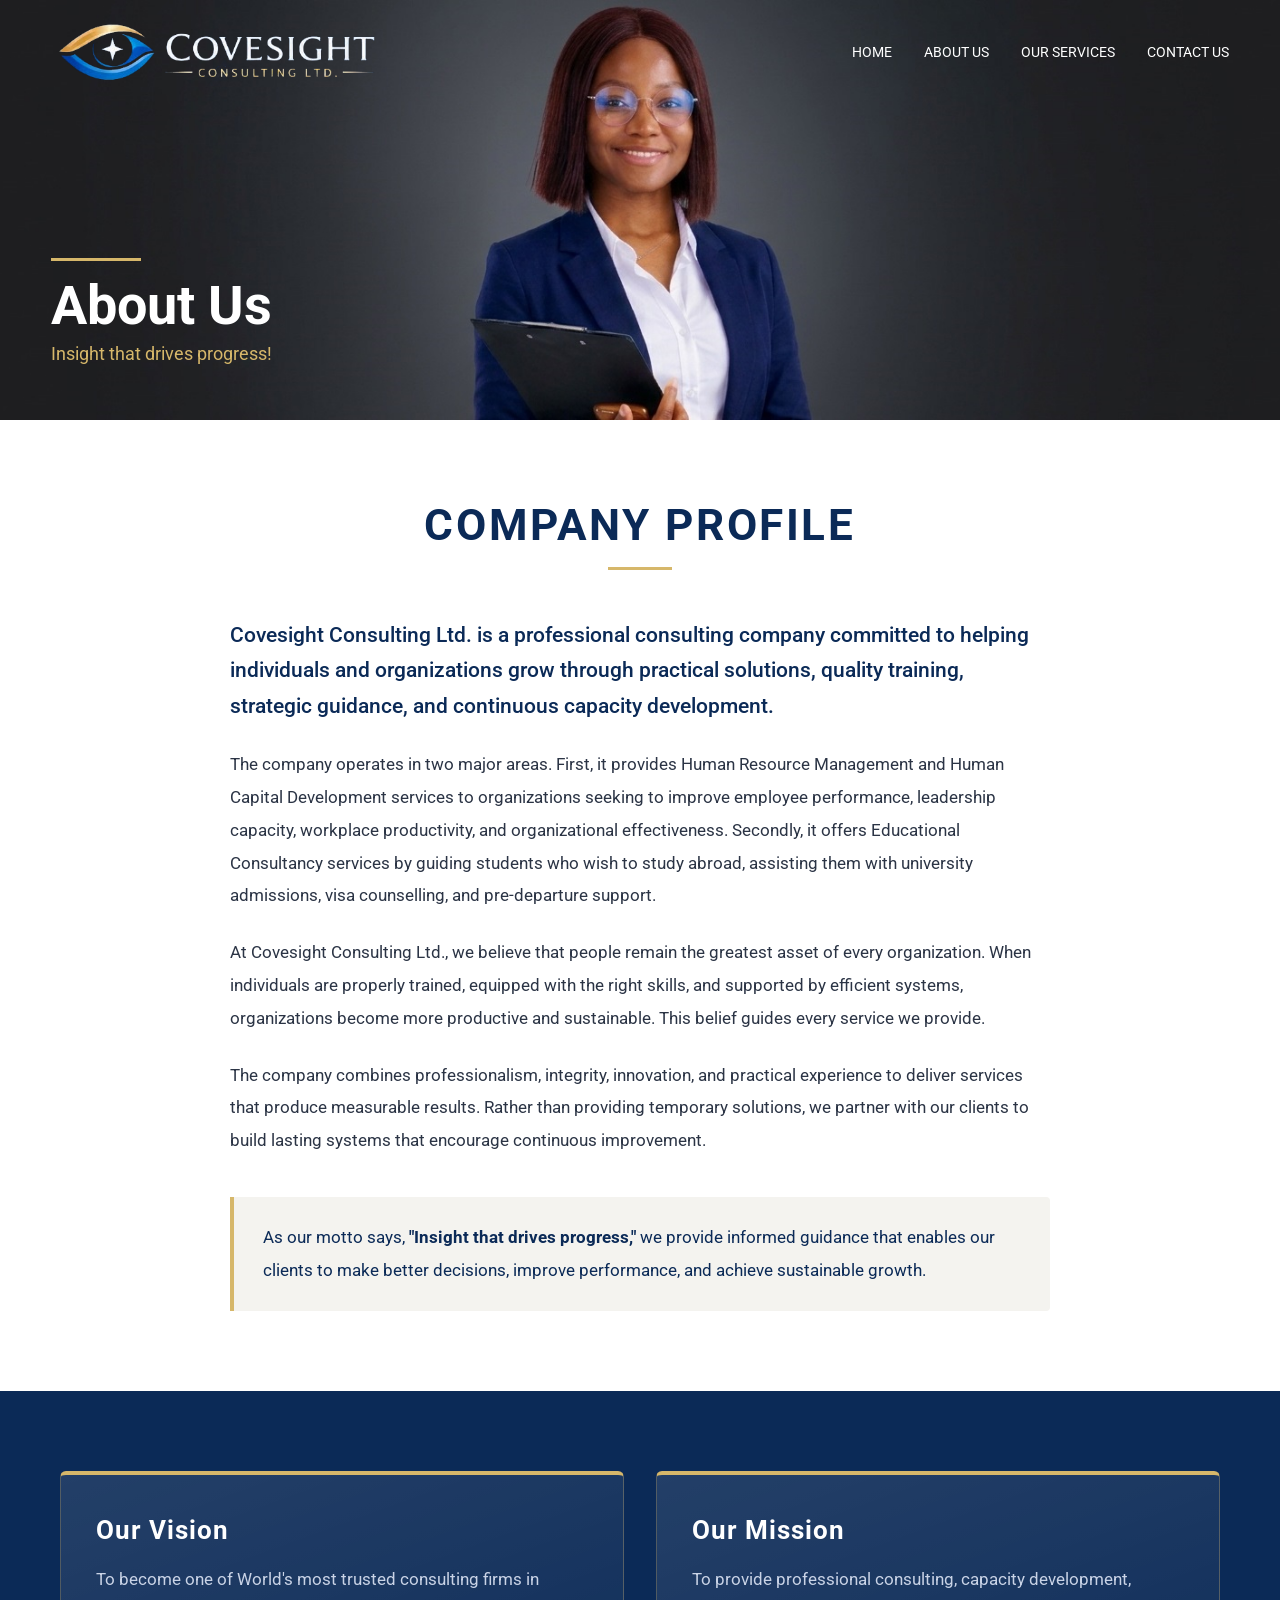
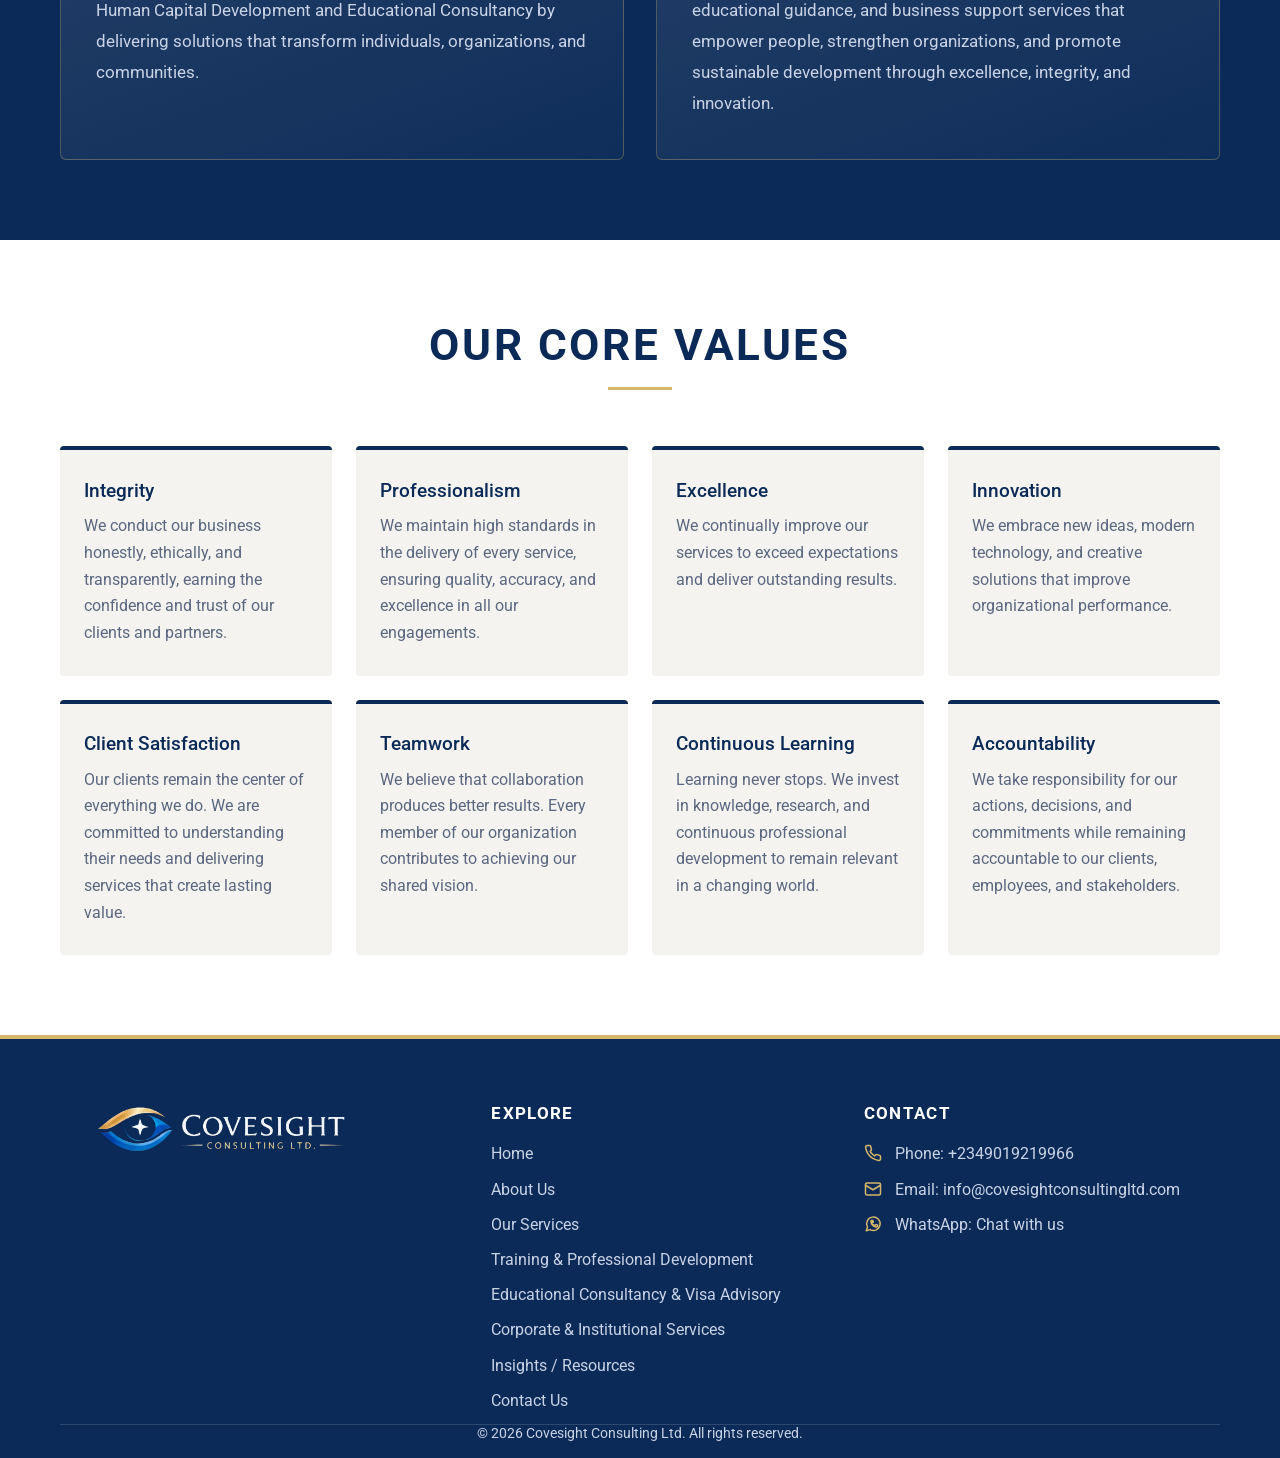
==== commit 802c4326: "push and commit my changes" ====
--- a/about.html
+++ b/about.html
@@ -45,7 +45,7 @@
     <div class="wrap vm-grid">
       <article class="vm-card">
         <h2>Our Vision</h2>
-        <p>To become one of Africa's most trusted consulting firms in Human Capital Development and Educational Consultancy by delivering solutions that transform individuals, organizations, and communities.</p>
+        <p>To become one of World's most trusted consulting firms in Human Capital Development and Educational Consultancy by delivering solutions that transform individuals, organizations, and communities.</p>
       </article>
       <article class="vm-card">
         <h2>Our Mission</h2>
@@ -105,10 +105,6 @@
         <li>
           <svg width="18" height="18" viewBox="0 0 24 24" fill="none" stroke="#D6B76A" stroke-width="2" stroke-linecap="round" stroke-linejoin="round" aria-hidden="true" style="vertical-align:-3px;margin-right:.6rem"><path d="M3 21l1.65-4.9A9 9 0 1 1 8 19.5z"/><path d="M9.2 8.2c.2 2.6 2.4 5 5.2 5.9l1.1-1.1a.8.8 0 0 1 .8-.2l1.5.6c.3.1.5.4.5.8 0 1-.8 1.7-1.8 1.7-3.600 0-7.200-3.500-7.200-7.100 0-1 .7-1.800 1.700-1.800.4 0 .6.2.8.5l.6 1.500a.8.8 0 0 1-.2.8z"/></svg>
           WhatsApp: <a href="https://wa.me/2349019219966" target="_blank" rel="noopener">Chat with us</a></li>
-        <li>
-          <svg width="18" height="18" viewBox="0 0 24 24" fill="none" stroke="#D6B76A" stroke-width="2" stroke-linecap="round" stroke-linejoin="round" aria-hidden="true" style="vertical-align:-3px;margin-right:.6rem"><path d="M20 10c0 6-8 12-8 12S4 16 4 10a8 8 0 0 1 16 0z"/><circle cx="12" cy="10" r="3"/></svg>
-
-          Address: Your office address here</li>
       </ul>
     </div>
 
--- a/css/styles.css
+++ b/css/styles.css
@@ -1,3 +1,9 @@
+*,
+*::before,
+*::after{
+  box-sizing:border-box;
+}
+
 body{
   background-color: #EDECE7;
   margin:0;
@@ -152,27 +158,25 @@
 }
 .site-bar.scrolled .logo img{width:clamp(130px,16vw,210px)}
 
-@media(max-width:700px){
-  .site-bar,.site-bar.scrolled{padding-left:1.25rem;padding-right:1.25rem;flex-wrap:wrap;gap:.5rem}
-  .top-nav{gap:1rem;flex-wrap:wrap}
-  .top-nav a{font-size:.8rem}
-}
-.top-nav{
-  display:flex;
-  align-items:center;
-  gap:2rem;
-  margin:0;
-  padding:0;
-  background:none;
-  border:none;
-}
-.top-nav a{
-  color:#fff;
-  text-decoration:none;
-  font-weight:400;
-  font-size:.90rem;
-}
-.top-nav a:hover{color:#D6B76A}
+@media (max-width:768px){
+  .site-bar,
+  .site-bar.scrolled{
+    flex-direction:column;
+    align-items:flex-start;
+    gap:.5rem;
+    padding:.7rem 1.25rem;
+  }
+  .logo img{width:150px}
+  .top-nav{
+    width:100%;
+    justify-content:space-between;
+    gap:.5rem;
+  }
+  .top-nav a{
+    font-size:.72rem;
+    letter-spacing:.02em;
+  }
+}
 
 .who-we-are{
   padding:5rem 0;
@@ -240,12 +244,6 @@
   background:#D6B76A;
   margin:1rem auto 0;
 }
-.services-grid{
-  display:grid;
-  grid-template-columns:repeat(3,1fr);
-  gap:1.5rem;
-}
-
 .services-grid{
   display:grid;
   grid-template-columns:repeat(4,1fr);
@@ -290,7 +288,15 @@
   color:#0B2A57;
 }
 .core-services{padding:5rem 2rem}
-.service-card{padding:1.5rem}
+.service-card{
+  display:flex;
+  flex-direction:column;
+  background:#fff;
+  border-radius:4px;
+  overflow:hidden;
+  padding:1.5rem;
+  transition:transform .25s, box-shadow .25s;
+}
 .service-card h3,
 .service-card p{padding:0}
 .service-card a{margin-left:0}
